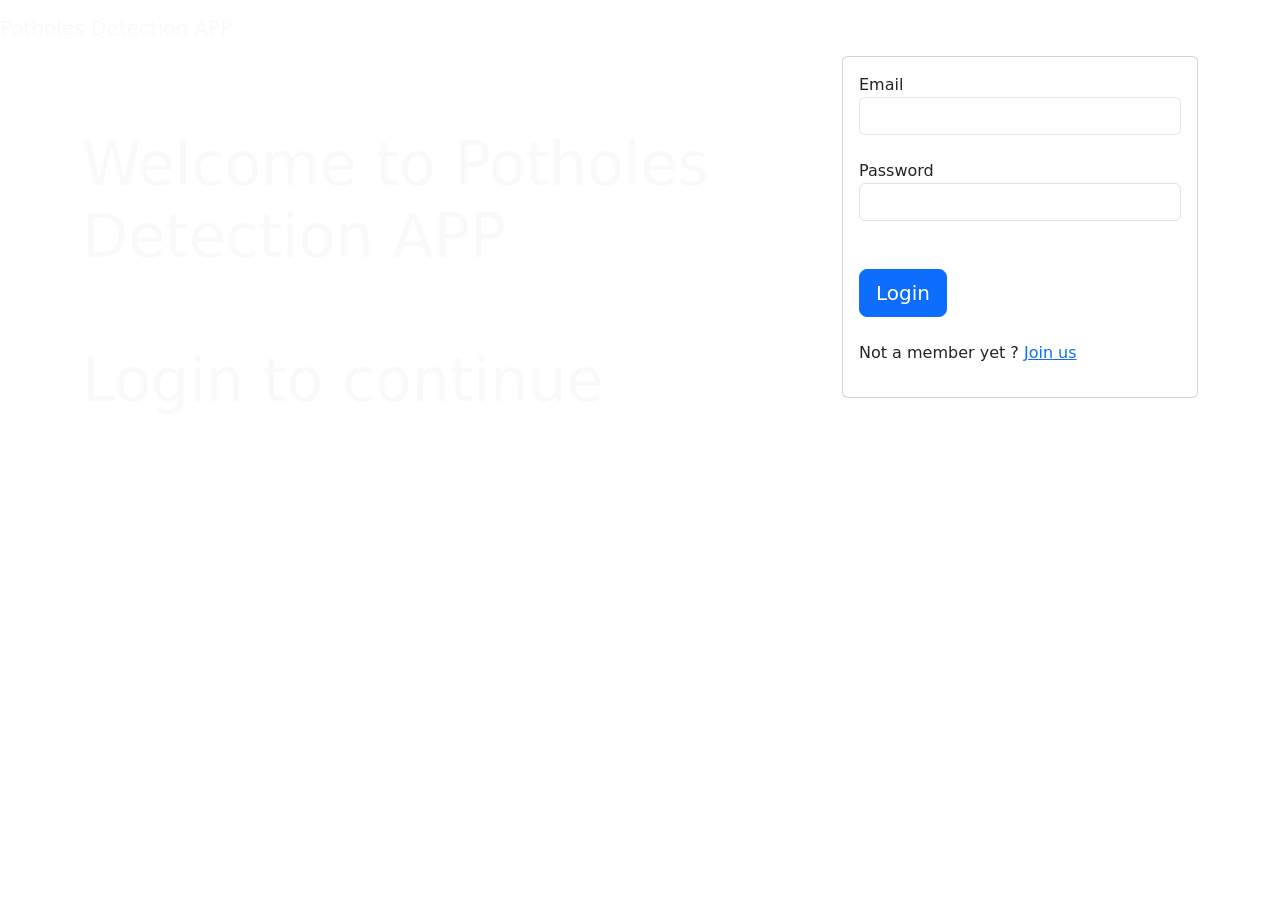
==== templates/index.html @ 02d4ba15 "new commit" ====
<!doctype html>
<html lang="en">
  <head>
    <!-- Required meta tags -->
    <meta charset="utf-8">
    <meta name="viewport" content="width=device-width, initial-scale=1">

      <link rel="stylesheet" type="text/css" href="{{url_for('static',filename='css/style.css')}}">

    <!-- Bootstrap CSS -->
    <link href="https://cdn.jsdelivr.net/npm/bootstrap@5.0.0-beta1/dist/css/bootstrap.min.css" rel="stylesheet" integrity="sha384-giJF6kkoqNQ00vy+HMDP7azOuL0xtbfIcaT9wjKHr8RbDVddVHyTfAAsrekwKmP1" crossorigin="anonymous">

    <title>Hello, world!</title>
  </head>
  <body class="bg-nav">
    <nav class="navbar">
        <a href="" class="navbar-brand text-light">Potholes Detection APP</a>
    </nav>
    <div class="container">
        <div class="row">
            <div class="col-md-8">
                <h1 class="text-light display-4 mt-50"style="font-size:60px"><br>Welcome to Potholes <br>Detection APP <br><br>Login to continue</h1>
            </div>
            <div class="col-md-4">
                <div class="card mt-50">
                    <div class="card-body">
                        <form class="form" method="post" action="/login_validate">
                            <label>Email</label><br>
                            <input type="email" class="form-control" name="email"><br>
                            <label>Password</label><br>
                            <input type="password" class="form-control" name="password"><br><br>
                            <input type="submit"class="btn btn-primary btn-block btn-lg"value="Login">
                        </form>
                        <br>
                        <p>Not a member yet ? <a href="/register">Join us</a> </p>
                    </div>
                </div>
            </div>
        </div>
    </div>


    <!-- Optional JavaScript; choose one of the two! -->

    <!-- Option 1: Bootstrap Bundle with Popper -->
    <script src="https://cdn.jsdelivr.net/npm/bootstrap@5.0.0-beta1/dist/js/bootstrap.bundle.min.js" integrity="sha384-ygbV9kiqUc6oa4msXn9868pTtWMgiQaeYH7/t7LECLbyPA2x65Kgf80OJFdroafW" crossorigin="anonymous"></script>

    <!-- Option 2: Separate Popper and Bootstrap JS -->
    <!--
    <script src="https://cdn.jsdelivr.net/npm/@popperjs/core@2.5.4/dist/umd/popper.min.js" integrity="sha384-q2kxQ16AaE6UbzuKqyBE9/u/KzioAlnx2maXQHiDX9d4/zp8Ok3f+M7DPm+Ib6IU" crossorigin="anonymous"></script>
    <script src="https://cdn.jsdelivr.net/npm/bootstrap@5.0.0-beta1/dist/js/bootstrap.min.js" integrity="sha384-pQQkAEnwaBkjpqZ8RU1fF1AKtTcHJwFl3pblpTlHXybJjHpMYo79HY3hIi4NKxyj" crossorigin="anonymous"></script>
    -->
  </body>
</html>
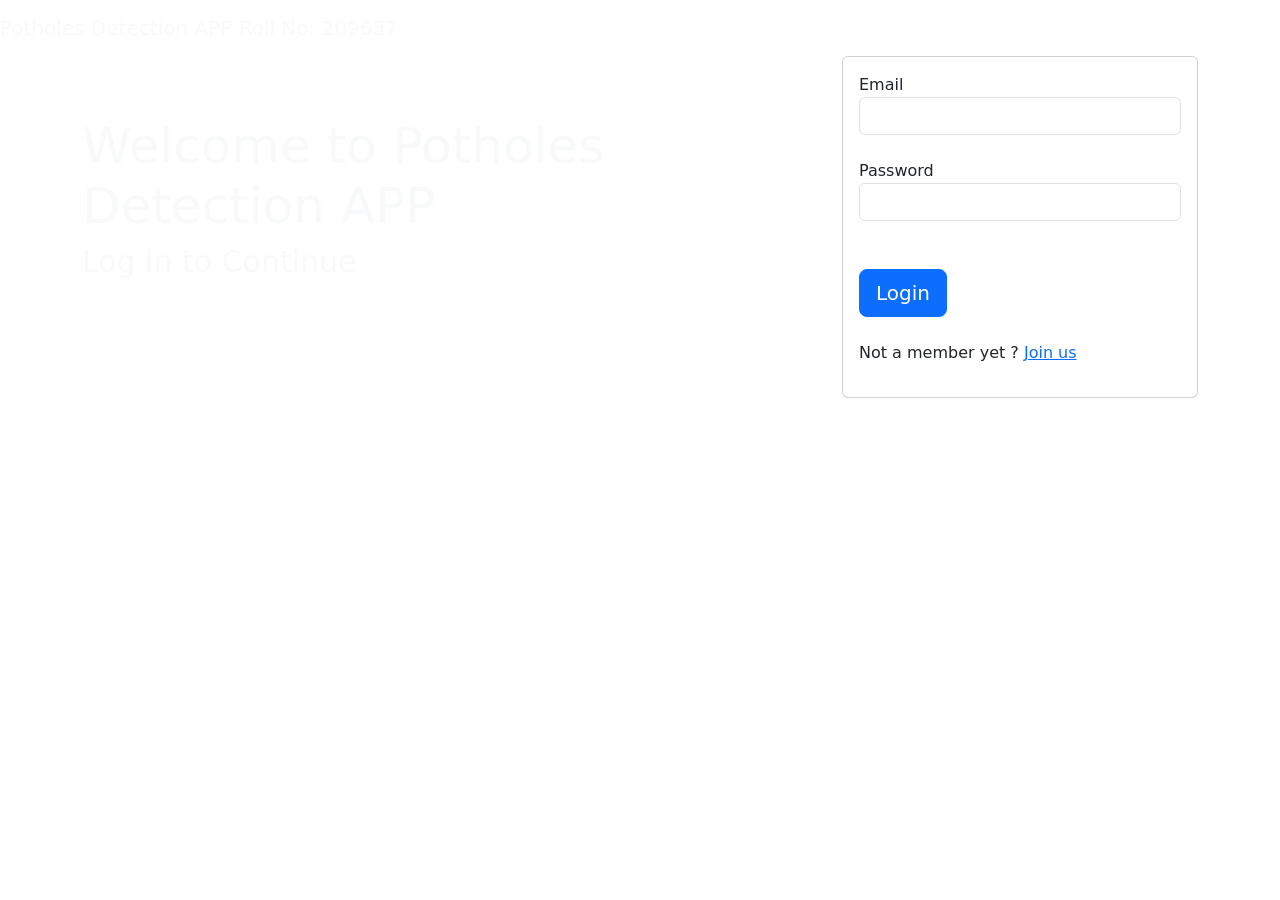
==== commit 58abb71f: "new update" ====
--- a/templates/index.html
+++ b/templates/index.html
@@ -1,54 +1,58 @@
 <!doctype html>
 <html lang="en">
-  <head>
+<head>
     <!-- Required meta tags -->
     <meta charset="utf-8">
-    <meta name="viewport" content="width=device-width, initial-scale=1">
+    <meta content="width=device-width, initial-scale=1" name="viewport">
 
-      <link rel="stylesheet" type="text/css" href="{{url_for('static',filename='css/style.css')}}">
+    <link href="{{url_for('static',filename='css/style.css')}}" rel="stylesheet" type="text/css">
 
     <!-- Bootstrap CSS -->
-    <link href="https://cdn.jsdelivr.net/npm/bootstrap@5.0.0-beta1/dist/css/bootstrap.min.css" rel="stylesheet" integrity="sha384-giJF6kkoqNQ00vy+HMDP7azOuL0xtbfIcaT9wjKHr8RbDVddVHyTfAAsrekwKmP1" crossorigin="anonymous">
+    <link crossorigin="anonymous" href="https://cdn.jsdelivr.net/npm/bootstrap@5.0.0-beta1/dist/css/bootstrap.min.css"
+          integrity="sha384-giJF6kkoqNQ00vy+HMDP7azOuL0xtbfIcaT9wjKHr8RbDVddVHyTfAAsrekwKmP1" rel="stylesheet">
 
     <title>Hello, world!</title>
-  </head>
-  <body class="bg-nav">
-    <nav class="navbar">
-        <a href="" class="navbar-brand text-light">Potholes Detection APP</a>
-    </nav>
-    <div class="container">
-        <div class="row">
-            <div class="col-md-8">
-                <h1 class="text-light display-4 mt-50"style="font-size:60px"><br>Welcome to Potholes <br>Detection APP <br><br>Login to continue</h1>
-            </div>
-            <div class="col-md-4">
-                <div class="card mt-50">
-                    <div class="card-body">
-                        <form class="form" method="post" action="/login_validate">
-                            <label>Email</label><br>
-                            <input type="email" class="form-control" name="email"><br>
-                            <label>Password</label><br>
-                            <input type="password" class="form-control" name="password"><br><br>
-                            <input type="submit"class="btn btn-primary btn-block btn-lg"value="Login">
-                        </form>
-                        <br>
-                        <p>Not a member yet ? <a href="/register">Join us</a> </p>
-                    </div>
+</head>
+<body class="bg-nav">
+<nav class="navbar">
+    <a class="navbar-brand text-light text-center" href=""> Potholes Detection APP Roll No: 209637</a>
+</nav>
+<div class="container">
+    <div class="row">
+        <div class="col-md-8">
+            <h1 class="text-light display-4 mt-40 text-left" style="font-size:50px"><br>Welcome to Potholes Detection APP</h1>
+            <h1 class="text-light display-4 mt-20 text-left" style="font-size:30px">Log in to Continue</h1>
+        </div>
+        <div class="col-md-4">
+            <div class="card mt-50">
+                <div class="card-body">
+                    <form action="/login_validate" class="form" method="post">
+                        <label>Email</label><br>
+                        <input class="form-control" name="email" type="email"><br>
+                        <label>Password</label><br>
+                        <input class="form-control" name="password" type="password"><br><br>
+                        <input class="btn btn-primary btn-block btn-lg" type="submit" value="Login">
+                    </form>
+                    <br>
+                    <p>Not a member yet ? <a href="/register">Join us</a></p>
                 </div>
             </div>
         </div>
     </div>
+</div>
 
 
-    <!-- Optional JavaScript; choose one of the two! -->
+<!-- Optional JavaScript; choose one of the two! -->
 
-    <!-- Option 1: Bootstrap Bundle with Popper -->
-    <script src="https://cdn.jsdelivr.net/npm/bootstrap@5.0.0-beta1/dist/js/bootstrap.bundle.min.js" integrity="sha384-ygbV9kiqUc6oa4msXn9868pTtWMgiQaeYH7/t7LECLbyPA2x65Kgf80OJFdroafW" crossorigin="anonymous"></script>
+<!-- Option 1: Bootstrap Bundle with Popper -->
+<script crossorigin="anonymous"
+        integrity="sha384-ygbV9kiqUc6oa4msXn9868pTtWMgiQaeYH7/t7LECLbyPA2x65Kgf80OJFdroafW"
+        src="https://cdn.jsdelivr.net/npm/bootstrap@5.0.0-beta1/dist/js/bootstrap.bundle.min.js"></script>
 
-    <!-- Option 2: Separate Popper and Bootstrap JS -->
-    <!--
-    <script src="https://cdn.jsdelivr.net/npm/@popperjs/core@2.5.4/dist/umd/popper.min.js" integrity="sha384-q2kxQ16AaE6UbzuKqyBE9/u/KzioAlnx2maXQHiDX9d4/zp8Ok3f+M7DPm+Ib6IU" crossorigin="anonymous"></script>
-    <script src="https://cdn.jsdelivr.net/npm/bootstrap@5.0.0-beta1/dist/js/bootstrap.min.js" integrity="sha384-pQQkAEnwaBkjpqZ8RU1fF1AKtTcHJwFl3pblpTlHXybJjHpMYo79HY3hIi4NKxyj" crossorigin="anonymous"></script>
-    -->
-  </body>
+<!-- Option 2: Separate Popper and Bootstrap JS -->
+<!--
+<script src="https://cdn.jsdelivr.net/npm/@popperjs/core@2.5.4/dist/umd/popper.min.js" integrity="sha384-q2kxQ16AaE6UbzuKqyBE9/u/KzioAlnx2maXQHiDX9d4/zp8Ok3f+M7DPm+Ib6IU" crossorigin="anonymous"></script>
+<script src="https://cdn.jsdelivr.net/npm/bootstrap@5.0.0-beta1/dist/js/bootstrap.min.js" integrity="sha384-pQQkAEnwaBkjpqZ8RU1fF1AKtTcHJwFl3pblpTlHXybJjHpMYo79HY3hIi4NKxyj" crossorigin="anonymous"></script>
+-->
+</body>
 </html>
